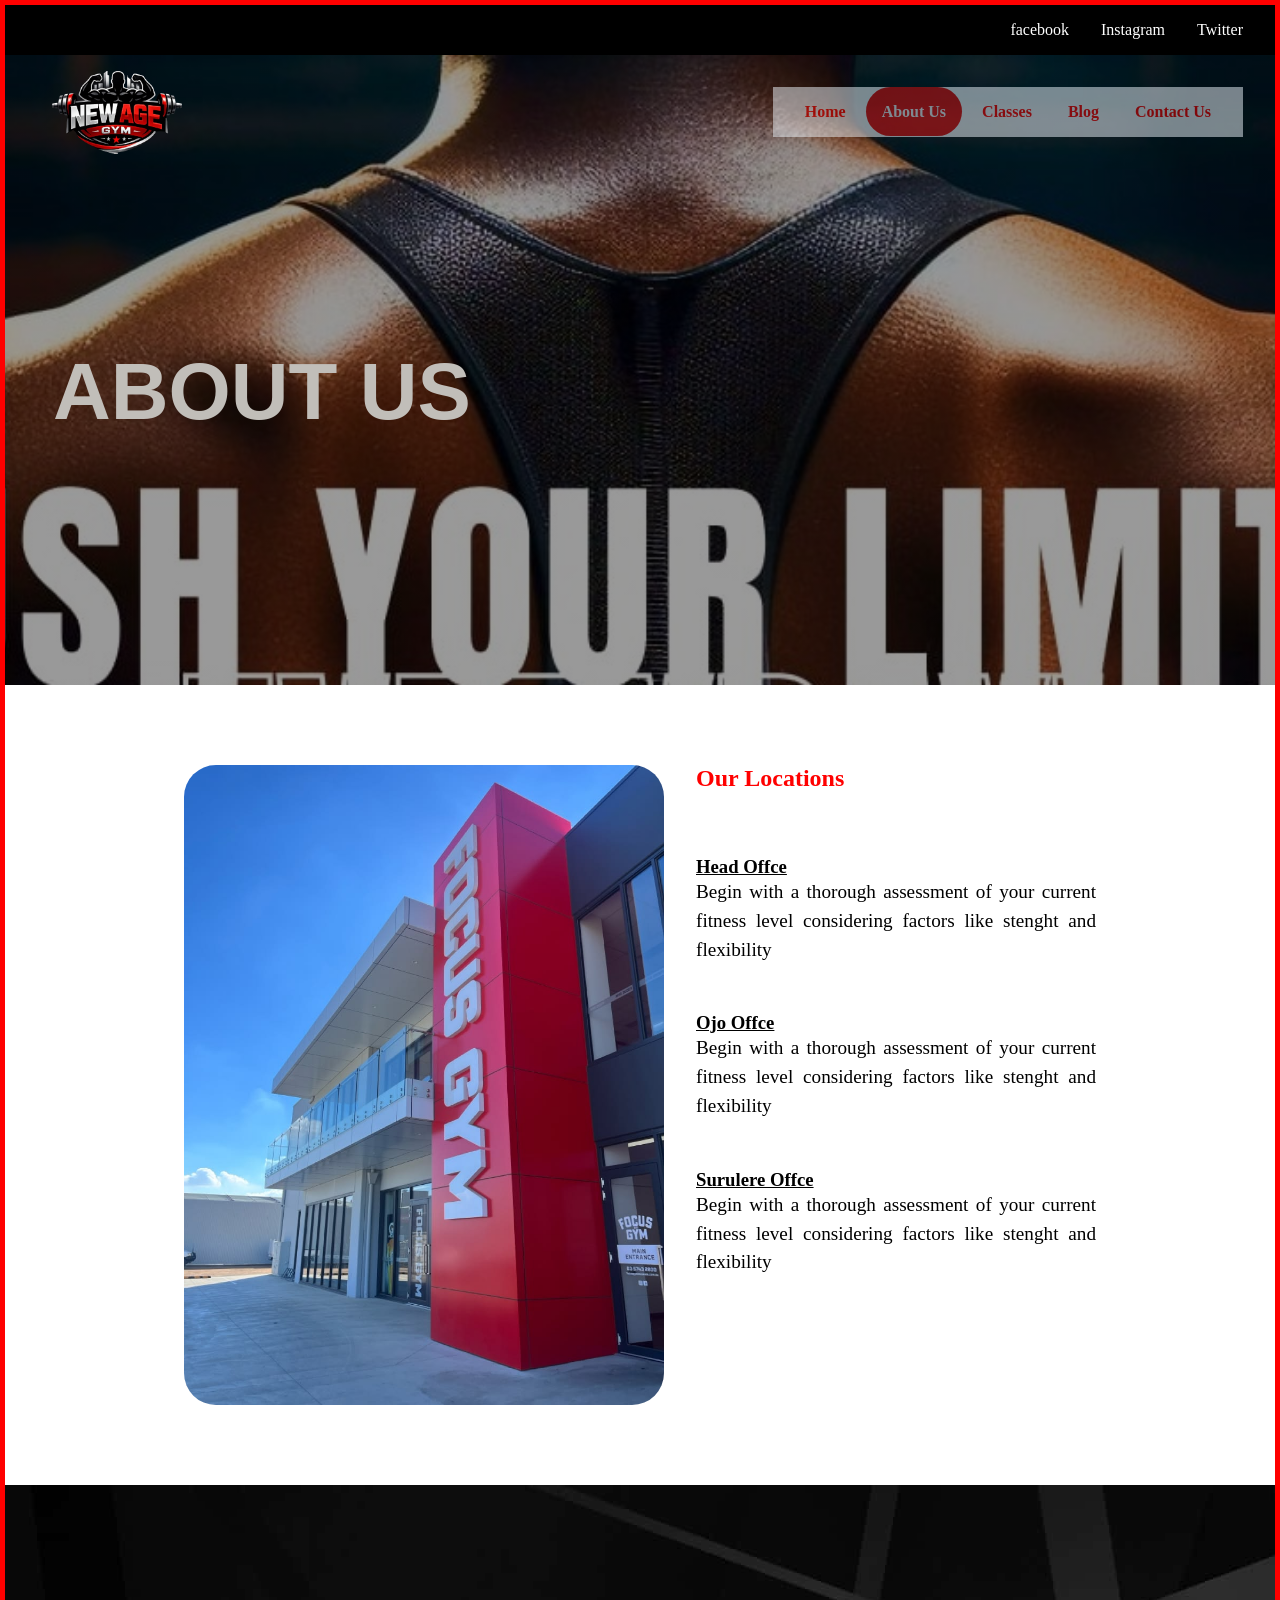
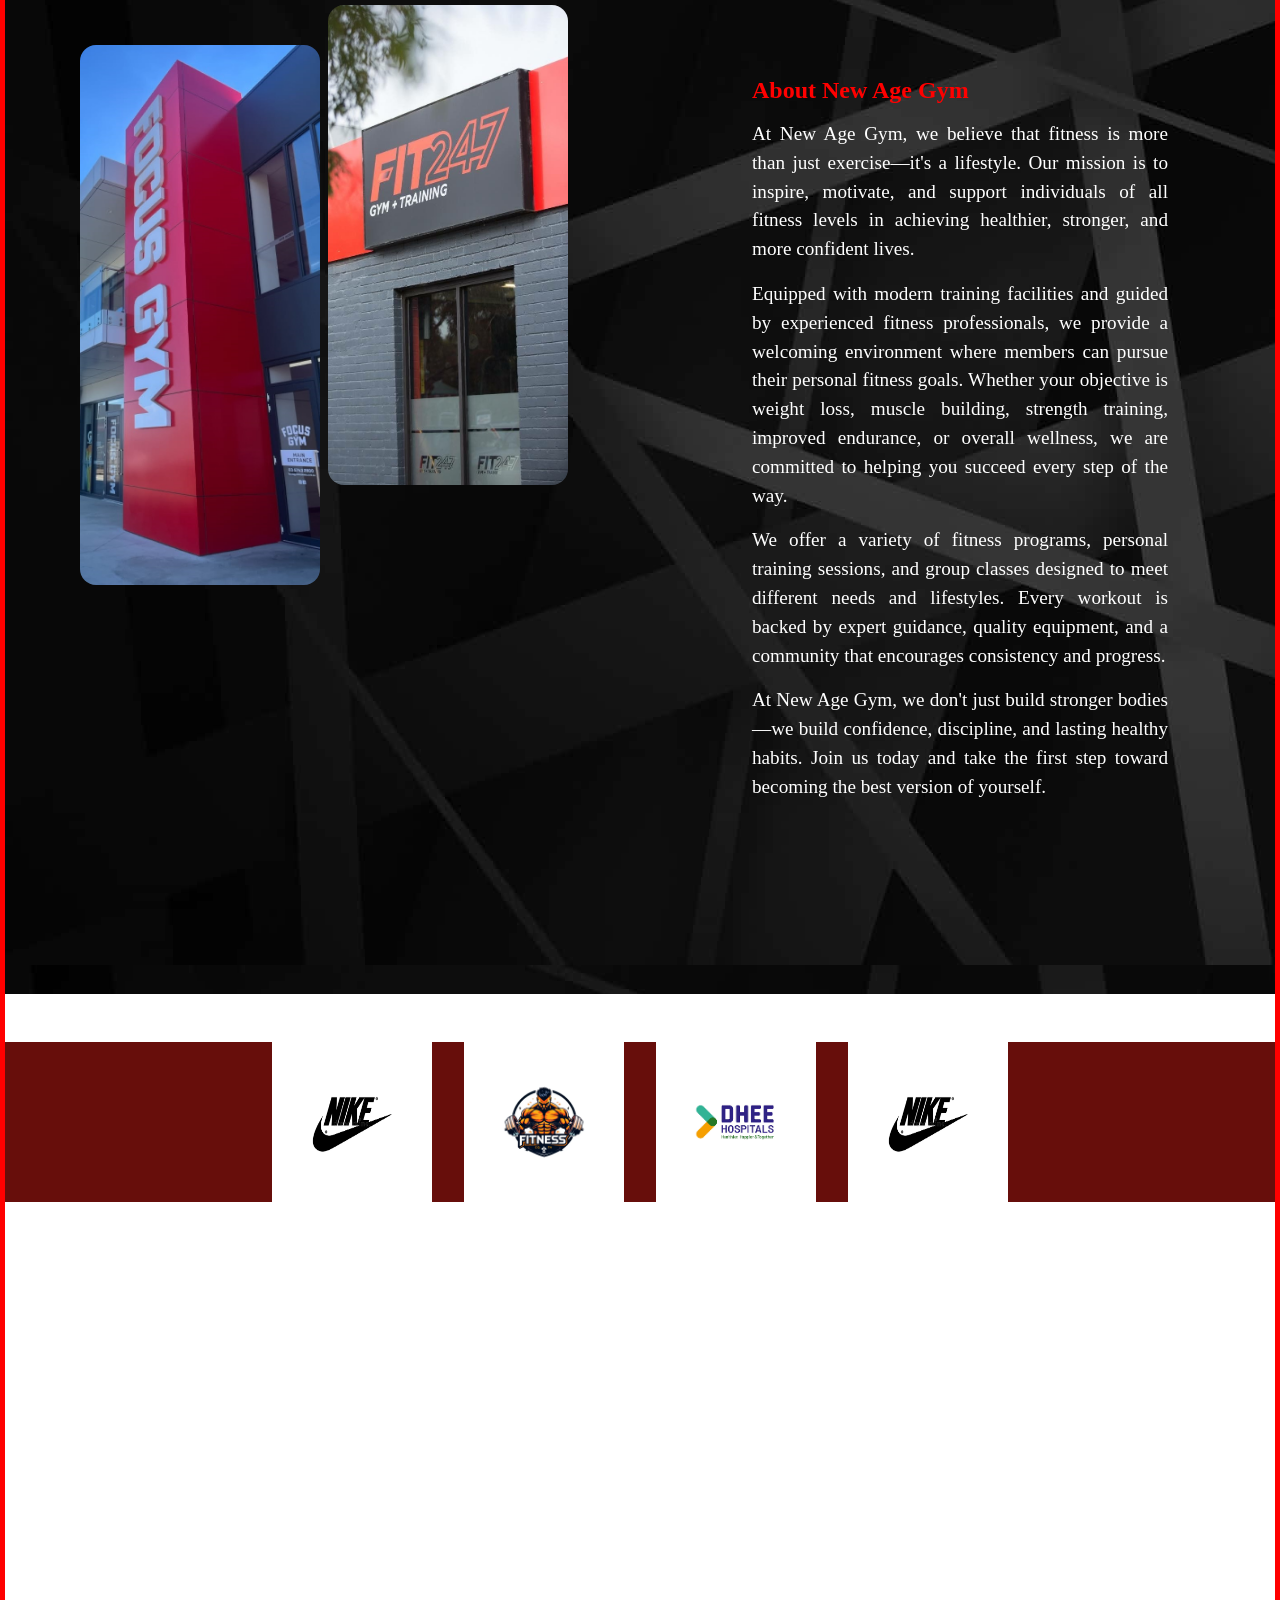
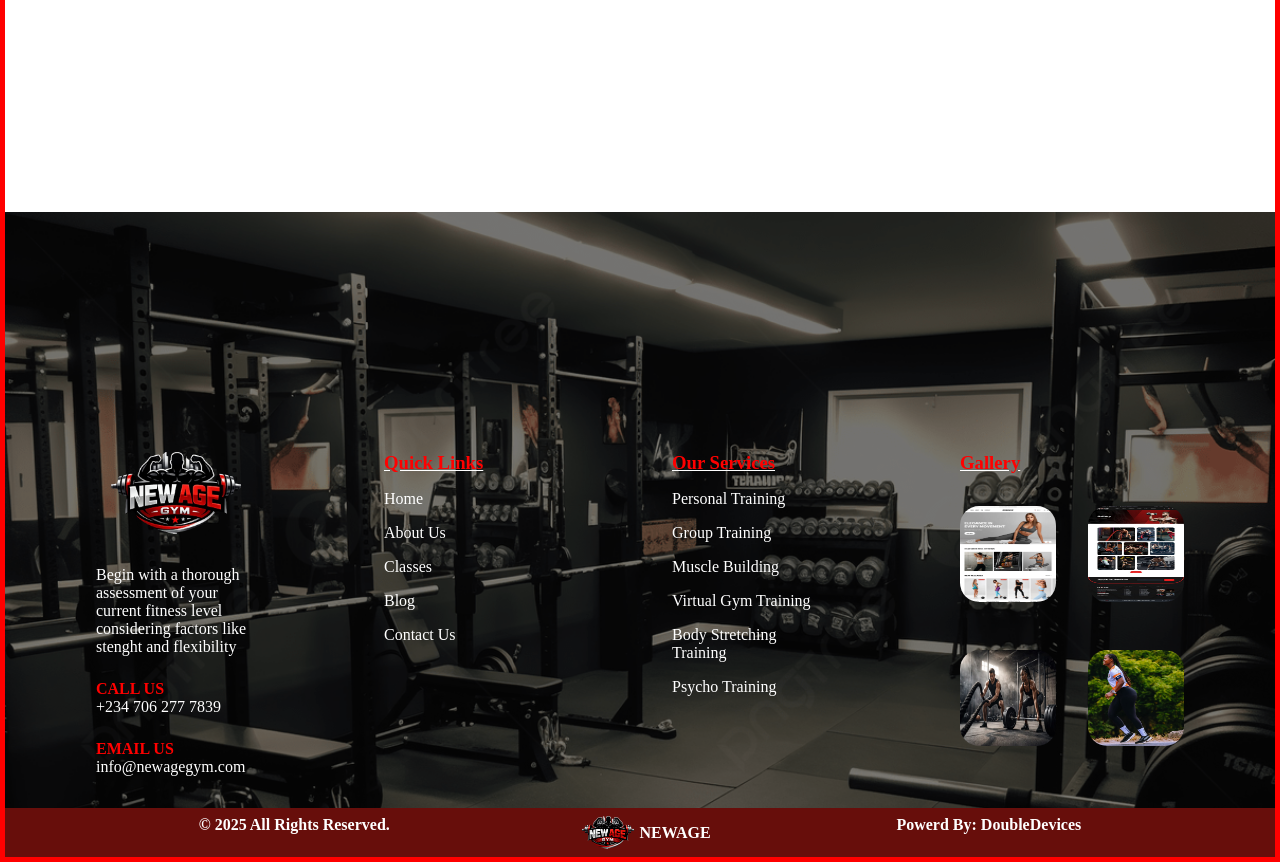
==== aboutus.html @ 26aabdf6 "Initial commit" ====
<!DOCTYPE html>
<html lang="en">
<head>
    <meta charset="UTF-8">
    <meta name="viewport" content="width=device-width, initial-scale=1.0">
    <title>New Age Gym</title>
    <link rel="stylesheet" href="newage.css">
</head>
<body>
    <header >
        <div class="firstlink">
            <a href="facebook.com">facebook</a>
            <a href="instagram.com">Instagram</a>
            <a href="x.com">Twitter</a>
        </div>
        <section class="firstsectionabout">
        <div class="topandnav">
            <img class="logo" src="assets/gym2logo-removebg-preview.png">
            <nav class="topnav">
                <a href="index.html">Home</a>
                <a class="active" href="aboutus.html">About Us</a>
                <a href="classes.html">Classes</a>
                <a>Blog</a>
                <a href="contactus.html">Contact Us</a>
              <!--  <a class="whatsapp">whatsapp</a>-->
            </nav>
             <div class="hamburger" id="hamburger">
                <div class="span1"></div>
                <div class="span2"></div>
                <div class="span3"></div>
            </div>

        </div>
        <div class="hero">
            <h1 style="color: rgb(193, 190, 185);">ABOUT US</h1>
           
            </div>
            
        </div>
       </section>
    </header>
    <section class="section1about">
        <img src="assets/gym frontage - Copy.jpg">
        <div class="section1aboutcontent">
            <h1>Our Locations</h1>
        <h3>Head Offce</h3>
        <p>Begin with a thorough assessment of your current fitness level considering factors like stenght and flexibility</p>
        <h3>Ojo Offce</h3>
        <p>Begin with a thorough assessment of your current fitness level considering factors like stenght and flexibility</p>
        <h3>Surulere Offce</h3>
        <p>Begin with a thorough assessment of your current fitness level considering factors like stenght and flexibility</p>
        </div>
    </section>

    <section class="section2about">
       
        <div class="section2aboutimg">
            <img src="assets/gym frontage.jpg">
            <img style="transform: translateY(-40px);"  src="assets/gymfront.jpg">
        </div>
        <div class="aboutcontent">
         <h1>About New Age Gym</h1>
        <p>At New Age Gym, we believe that fitness is more than just exercise—it's a lifestyle. Our mission is to inspire, motivate, and support individuals of all fitness levels in achieving healthier, stronger, and more confident lives.</p>

       <p>Equipped with modern training facilities and guided by experienced fitness professionals, we provide a welcoming environment where members can pursue their personal fitness goals. Whether your objective is weight loss, muscle building, strength training, improved endurance, or overall wellness, we are committed to helping you succeed every step of the way.</p>
       <p>We offer a variety of fitness programs, personal training sessions, and group classes designed to meet different needs and lifestyles. Every workout is backed by expert guidance, quality equipment, and a community that encourages consistency and progress.

       </p>
       <p>At New Age Gym, we don't just build stronger bodies—we build confidence, discipline, and lasting healthy habits. Join us today and take the first step toward becoming the best version of yourself.</p>
       </div>
    </section>
      
    <section class="sponsorscontainer">
        <div class="sponsorscard">
            <img src="assets/nike.png">
           <img src="assets/fit.png">
            <img src="assets/hospital.png">
            <img src="assets/nike.png">

        </div>

    </section>
    <section class="map">
        <iframe src="https://www.google.com/maps/embed?pb=!1m14!1m8!1m3!1d31714.80053890168!2d3.157831085491517!3d6.477269069844812!3m2!1i1024!2i768!4f13.1!3m3!1m2!1s0x103b85edab424793%3A0x4639b87ed99605b1!2sEJIKE%20%26%20UJU%E2%80%99S%20RECEPTION%20(ELITE%20HOTEL)!5e0!3m2!1sen!2sng!4v1784553942397!5m2!1sen!2sng" width="100%" height="450" style="border:0;" allowfullscreen="" loading="lazy" referrerpolicy="strict-origin-when-cross-origin"></iframe>
    </section>








     <footer >
        <div class="firstfooter">
        <img style="margin-bottom: 2rem;" src="assets/gym2logo-removebg-preview.png">
        <p>Begin with a thorough assessment of your current fitness level considering factors like stenght and flexibility</p>

        <p style="color: red;font-weight: bold;margin-top: 1.5rem;">CALL US</p>
        <P>+234 706 277 7839</P>
        <p style="color: red;font-weight: bold;margin-top: 1.5rem;">EMAIL US</p>
        <P>info@newagegym.com</P>
        </div>
        <div class="firstfooter">
            <H3>Quick Links</H3>
             <nav class="buttomnav">
                <a href="index.html">Home</a>
                <a href="aboutus.html">About Us</a>
                <a href="classes.html">Classes</a>
                <a href="blog.html">Blog</a>
                <a href="contactus.html">Contact Us</a>
              <!--  <a class="whatsapp">whatsapp</a>-->
            </nav>

        </div>
        <div style="gap: 1rem;" class="firstfooter">
            <h3>Our Services</h3>
            <p>Personal Training</p>
            <p>Group Training</p>
            <p>Muscle Building</p>
            <p>Virtual Gym Training</p>
            <p>Body Stretching Training</p>
            <p>Psycho Training</p>
        </div>
        <div class="lastfooter">
            <h3>Gallery</h3>
            <div class="footimg">
            <img src="assets/classes.png">
            <img src="assets/gallery].jpg" alt="">
            <img src="assets/bgimg.jpg">
            <img src="assets/outdoor.jpg" alt="">
            </div>
        </div>
       
    </footer>
     <section class="lastline">
            <P>&copy; 2025 All Rights Reserved. </P>
            <div style="display: flex; align-items: center;">
            <img src="assets/gym2logo-removebg-preview.png"> 
            <p>NEWAGE</p>
            </div>
            <p >Powerd By: DoubleDevices</p>
        </section>
    <script src="newage.js"></script>
</body>
</html>
---- newage.css ----
*{
  padding: 0px;
  box-sizing: border-box;
  font-family: calibri;
  margin: 0px;
 
}
body{
    border: solid 5px red;
}

.firstlink {display: flex; flex-direction: row;gap: 2rem;  justify-content: right; background-color: black;padding:1rem 2rem ;
 }
.firstlink a{text-decoration: none; color: white; }
   
.logo{max-width: 10rem; width: 100%;}
.firstsection{color:  white;   
    background: linear-gradient(rgba(0, 0, 0, 0.4), rgba(0, 0, 0, 0.4)),
  url('assets/bgimg.jpg');background-size: cover; background-position: right; height: 100%;
}
.firstsectionabout{color:  white;   background: linear-gradient(rgba(0, 0, 0, 0.4), rgba(0, 0, 0, 0.4)),
  url('assets/push.jpg');background-size: cover; background-position: center; height: 70vh;
}
.topandnav{display: flex; flex-direction: row;  align-items: center; justify-content:space-between;
    padding: 1rem 2rem; }
.topandnav a {margin: 1rem, 0.5rem ; text-decoration: none;color: red; transition: 1s;padding: 1rem; border-radius: 30px; font-weight: bold;}
.topnav{
    background-color: aliceblue; 
    padding: 1rem; opacity: 0.5;
}
.topandnav a:hover{background-color: rgb(83, 64, 64); cursor: pointer;
    color: aliceblue; }
    .topandnav a.active{background-color: rgb(225, 15, 15); cursor: pointer;color: aliceblue; }

.hero{ margin-top: 8rem;
    
    padding:3rem; 
    text-align: left;
}
  .hero h1{font-family: Arial, Helvetica, sans-serif; font-size: 5rem; }
  .hero button{padding: 1rem;background-color: red;font-size: 1.5rem; color: white; font-weight: bold; transition: 3s;
}
  .hero button:hover{background-color: antiquewhite; 
    cursor: pointer; 
    color:black;
}
  .heroclass{
    display:flex; 
    flex-wrap: wrap;
    margin: 1rem;gap:3rem;  
    font-size: 1.5rem;
  
}
.header{
    text-align: center;
    margin-top: 5rem;
    color:red;
}
 .heroclass span{
    font-size:3rem; color:red;
 }
.bmisection{display:flex;  
    flex-direction: column; 
    background-color: black;
    align-items: center; 
    justify-content: center;
    gap: 2rem; padding:5rem; 
}
.bmisection h2{font-family: Verdana; color: red;}
#calcbmi button{padding: 0.5rem; background-color: burlywood; font-weight: bold;width:12rem;}
#calcbmi button:hover{cursor: pointer;}
.result{display:flex; gap:0.5rem;align-items: baseline; justify-content: center;}
#calcbmi input{width:10rem; padding: 0.5rem;font-weight: bold;font-size: 1.2rem;background-color: beige; }
#sex{width: 10rem; padding: 0.5rem;font-weight: bold;
    background-color: beige;
    font-size: 1.2rem;
    color:rgb(110, 107, 107)}

.inputfields{
    display: flex;
    gap: 2rem;
    flex-wrap: wrap;
}

#calcbmi{display:flex;flex-direction:
     column; gap: 2rem;
    margin-bottom: 2rem; 
    align-items: center;
    justify-content: center;
}
.section1{display:flex; flex-direction: column; align-items: center; margin-top: 4rem;
}
.workprocess{
    display: flex;
    align-items: center;
    justify-content: center;
    gap: 10px;
    color:red;
   
    margin-bottom: 2rem;
      
}
.workprocess::before,
.workprocess::after{
    content: "";
    width: 40px;
    height: 2px;
    background: red;
}
.goalscontainer{max-width: 60rem; width: 100%; display:flex; flex-wrap: wrap;justify-content: space-around; margin-top: 3rem; gap:2rem;}



.goalscard{display:flex;flex-direction: column; max-width: 12rem; width: 100%; gap: 2rem;}
.goalscard img{max-width: 12rem; width: 100%;max-height: 12rem; height: 100%; border-radius: 10rem;box-shadow: 0 0 25px rgb(48, 45, 45,100);}
.largeimg{display: flex;flex-direction: column; align-items: center; margin-top:10rem; }
.largeimg img{max-width: 60rem; width: 100%;}

.section2{ display:flex;flex-direction: column;align-items: center;  margin-top: 10rem;
}
.classcontainer{display: flex;
    margin: 2rem; justify-content: center;}
.secion21{display: flex;flex-direction: column;
 padding:2rem;
gap: 1rem;   }
.secion21 button{padding: 1rem;background-color: red;font-size: 1.5rem; color: white; font-weight: bold; width: 14rem; transition: 1s; box-shadow: 0 0 10px rgba(27, 26, 26, 0.5); border:none;}
.secion21 button:hover{background-color: antiquewhite; cursor: pointer; color:black;}
.section22 img{
    width: 100%; 
    max-width: 50rem;
}

.homecontact{display: flex; flex-direction: column; width: 100%; max-width: 25rem;padding: 2rem; background-color: rgb(153, 26, 21) ; font-size: 18px; gap: 1rem; color:white;}
.firstcontact{display: flex; flex-direction: column;
font-size: 16px; color:white;

}
.firstcontact input{height: 2.5rem;margin-bottom: 1rem; padding: 1rem;font-size: 1.1rem; margin-top: 0.2rem;background-color: beige;
border: none;}
.firstcontact textarea{min-width: 21rem; min-height:8rem;max-width: 21rem; max-height:8rem; margin-bottom: 1rem;
padding: 1rem; font-size: 1.1rem;margin-top: 0.2rem;
background-color: beige;border: none;}
.firstcontact button{
    background-color: black;
    color: white;
    padding: 1rem;
    font-size: 1rem;
    font-weight: bold;
    transition: 2s; 
    border:none;
}
.hamburger{
    display: none; 
    flex-direction: column; 
    gap: 0.5rem; 
    cursor: pointer;}
.hamburger div{
    width: 2rem; 
    height: 0.2rem; 
    background-color: red;
}

.hamburger.active div:nth-child(1){
    transform:rotate(45deg) translateY(12px);
}

.hamburger.active div:nth-child(2){
    opacity:0;
}

.hamburger.active div:nth-child(3){
    transform:rotate(-45deg) translateY(-12px);
}

.firstcontact button:hover{background-color: antiquewhite; cursor: pointer; color:black;}
.contactmapcontainer{
    display: flex;
    flex-wrap: wrap;
    justify-content: center;
    gap: 2rem;
    transform: translateY(150px);
}
footer{background:linear-gradient(rgba(0, 0, 0, 0.5), rgba(0, 0, 0, 0.5)),
  url('assets/darkbackground2.jpg');position: center;background-size: cover; padding: 2rem; padding-top: 15rem; display: flex;
gap: 8rem;
justify-content: center; 
 

}
.firstfooter{display: flex; 
flex-direction: column;
width: 10rem;
 color: white;}
 .firstfooter a{
    display: flex;
    flex-direction: column;
    text-decoration: none;
    margin-top: 1rem;
    color: white;
    transition: transform 0.3s ease;
 }
 .firstfooter a:hover{
    cursor: pointer;
    transform: scale(1.2);
    color: brown;
 }
.firstfooter h3, .lastfooter h3{ color: red;
text-decoration: underline;
text-decoration-color: white;


}
.lastfooter{display: flex;
flex-direction: column; gap: 1rem;}
.footimg img{ width: 6rem; height: 6rem; border-radius: 20%; margin-top: 1rem;}

.footimg{display: grid;
grid-template-columns: repeat(2,1fr);
gap:2rem;
}
.footimg :hover{transform: scale(1.2); transition: 0.3s ease; cursor: pointer;}
.lastline{
    background-color: rgb(103, 14, 11);
    padding: 0.5rem;
    display: flex;
    justify-content: space-evenly;
    color:white;
    font-weight: bold;
}
.lastline img{max-width: 4rem; width: 100%; }
.section2about{
    display: flex;
    justify-content: center;
    flex-wrap: wrap;
    padding:10rem 0;
        background-image: url(assets/darkbackgrund.jpg);

    }
.section2aboutimg{
    display: flex;
    gap:0.5rem;
    max-width: 40rem;
    width: 100%;
    height: 100%;
    max-height: 40rem;
    
}
.section2aboutimg img{
    width: 100%;
    height: 100%;
    max-width: 15rem;
    max-height: 40rem;
    object-fit: cover;
    border-radius: 1rem;
}
.section2about p{
    line-height: 1.5;
    font-size: 1.2rem;
    color: white;
    
}
.aboutcontent{
    max-width:30rem ;
    width: 100%;
    padding: 2rem;
   text-align: justify;
    display:flex;
    flex-direction: column;
    gap:1rem;
}
.aboutcontent h1{
    color: red;
}
.map{
    display: flex;
    justify-content: center;
    margin: 5rem;
}

.sponsorsarea h1{
   text-align: center;
   margin-top: 5rem;
   color:red;
}
.sponsorscontainer{
    background-color: rgb(103, 14, 11);
    margin: 3rem 0;
}
.sponsorscard{
    display: flex;
    justify-content: center;
    gap: 2rem;
    margin-top: 1rem;

}
.sponsorscard img{
    background-color: white;
    padding: 2rem;
    max-width: 10rem;
    width: 100%;
    height: 100%;
    height: 10rem;
        transition: 0.5s ease;

}
.sponsorscard img:hover{    transition: 0.5s ease;
        transform: scale(1.1);


}
.section1about{
    padding: 5rem;
    display:flex;
    justify-content: center;
    gap: 2rem;
    flex-wrap: wrap;
}
.section1about img{
    max-width: 30rem;
    width: 100%;
    height: 100%;
    max-height: 40rem;
    border-radius: 2rem;
        transition: 0.5s ease;

}
.section1about img:hover{
    transform: scale(1.1);
    transition: 0.5s ease;

}
.section1aboutcontent{
    display:flex;
    flex-direction: column;
    max-width: 25rem;

}
.section1aboutcontent h1{
    color: red;
    margin-bottom: 1rem;
}
.section1aboutcontent h3{
    margin-top: 3rem;
    text-decoration: underline;
}
.section1aboutcontent p{
    line-height: 1.5;
    font-size: 1.2rem;
    text-align: justify;
}
.classection{
    display: flex;
    flex-wrap: wrap;
padding: 5rem 0;  
background-color: aliceblue;
justify-content: space-evenly;

}
.classcard{
    display: flex;
    flex-direction: column;
    align-items: center;
    padding: 1rem;
    gap: 1rem;
    margin: 2rem;
    max-width: 18rem;
    width: 100%;
    max-height: 25rem;
    height: 100%;
    background-color: white;
    border-radius: 2rem;

}
.classcard img{
    max-width: 15rem;
    width: 100%;
    height: 10rem;
    border-radius: 2rem;
        transition: 0.5s ease;

}
.classcard img:hover{
    transform: scale(1.1);
    transition: 0.5s ease;

}
.classcard button{
    padding: 0.7rem;
    border: none;
    color:white;
    background-color: rgb(124, 45, 25);
    border-radius: 1rem;
        transition:0.5s ease;

}
.classcard button:hover{
    padding: 0.7rem;
    background-color: rgb(16, 15, 15);
    cursor:pointer;
}






.contactHero{

height:55vh;

background:
linear-gradient(rgba(0,0,0,.65),rgba(0,0,0,.65)),
url("assets/darkbackgrund.jpg");

background-size:cover;

background-position:center;

display:flex;

justify-content:center;

align-items:center;

text-align:center;

color:white;

}

.heroContent h1{

font-size:4rem;

margin-bottom:20px;

}

.heroContent p{

font-size:1.2rem;

max-width:650px;

}
#bmidescription{
    background-color: rgb(103, 14, 11);
    padding: 0.5rem;
    border-radius: 0.5rem;
    font-weight: bold;
}

.contactCards{

display:grid;

grid-template-columns:repeat(4,1fr);

gap:25px;

padding:70px 10%;

background:#fafafa;

}

.contactCard{

background:white;

padding:40px;

border-radius:15px;

text-align:center;

box-shadow:0 10px 25px rgba(0,0,0,.08);

transition:.3s;

}

.contactCard:hover{

transform:translateY(-10px);

}

.contactCard h2{

font-size:45px;

margin-bottom:15px;

color:red;

}

.contactContainer{

display:grid;

grid-template-columns:1fr 1fr;

gap:60px;

padding:100px 10%;

}

.contactInfo img{

width:100%;

border-radius:20px;

margin-top:25px;

}

.contactForm{

display:flex;

flex-direction:column;

gap:25px;

}

.inputRow{

display:flex;

gap:20px;

}

.inputRow input{

flex:1;

padding:18px;

font-size:16px;

}

textarea{

height:220px;

padding:20px;

resize:none;

font-size:16px;

}

.contactForm button{

padding:18px;

background:red;

color:white;

font-size:18px;

font-weight:600;

border:none;

cursor:pointer;

transition:.3s;

}

.contactForm button:hover{

background:black;

}

.teamSection{

background:#111;

padding:100px 10%;

text-align:center;

color:white;

}

.teamCards{

display:grid;

grid-template-columns:repeat(3,1fr);

gap:35px;

margin-top:60px;

}

.teamCard{

background:#1d1d1d;

padding:30px;

border-radius:15px;

}

.teamCard img{

width:180px;

height:180px;

border-radius:50%;

object-fit:cover;

margin-bottom:20px;

}

.teamCard h3{

color:red;

}

.mapSection iframe{

width:100%;

height:500px;

border:none;

}
@media (max-width: 945px) {

footer{
gap: 2rem;

 

}
    
}

@media(max-width:900px){

.contactCards{

grid-template-columns:repeat(2,1fr);

}


.contactContainer{

grid-template-columns:1fr;

}

.inputRow{

flex-direction:column;

}

.teamCards{

grid-template-columns:1fr;

}

}
@media (max-width:700px) {
    footer{
        display: flex;
        flex-direction: column;
        gap: 2rem;
    }
   
   
.sponsorscard {
    display: grid;
    grid-template-columns: repeat(2, 1fr);
   
}

.sponsorscontainer{
    display: flex;
    flex-direction: column;
    align-items: center;
    
   
}
.classcontainer{
    display: flex;
    flex-direction: column;
    align-items: center;
    gap: 2rem;
}
.secion21{
    display:grid;
    grid-template-columns: repeat(2,1fr);
}
.topandnav {
    position: relative;
}
.topnav {
        display: none;
        position: absolute;
        opacity: 1;
        top: 100%;
        right: 0;
        width: 100%;
        flex-direction: column;
        background-color: black;
        padding: 2rem;
        gap: 1.5rem;
    }

    .topnav.show {
        display: flex;
    }

    .hamburger {
        display: flex;
    }


}
    

@media(max-width:600px){
    .hero h1{
        font-size: 3rem;

    }
    .section2aboutimg{
    
    max-width: 30rem;
    width: 100%;
    height: 100%;
    max-height: 30rem;
    
}
.section1about{
    padding: 2rem;
   
}
.inputfields{
   
    gap: 1rem;
    
}
#calcbmi input{width:6rem; padding: 0.5rem;font-size: 1rem; }
.section2aboutimg img{
    width: 100%;
    height: 100%;
    max-width: 10rem;
    max-height: 30rem;
  
}
#calcbmi button{width:10rem;}
#sex{width:6rem; padding: 0.5rem;font-size: 1rem; }
.section22 img{
    width: 100%; 
    max-width: 25rem;
}
.bmisection{text-align: center; gap: 2rem; padding:5rem 2rem; 
}
.contactCards{

grid-template-columns:1fr;

}

.heroContent h1{

font-size:2.8rem;

}
.secion21 button{font-size: 1rem; width: 10rem; padding: 0.5rem;}

}
@media (max-width: 400px) 
  {
    .secion21 button{ width: 8rem;
    }
 .section22 img{
    width: 100%; 
    max-width: 20rem;
}
.firstcontact textarea{min-width: 10rem; max-width: 20rem; }
    
}
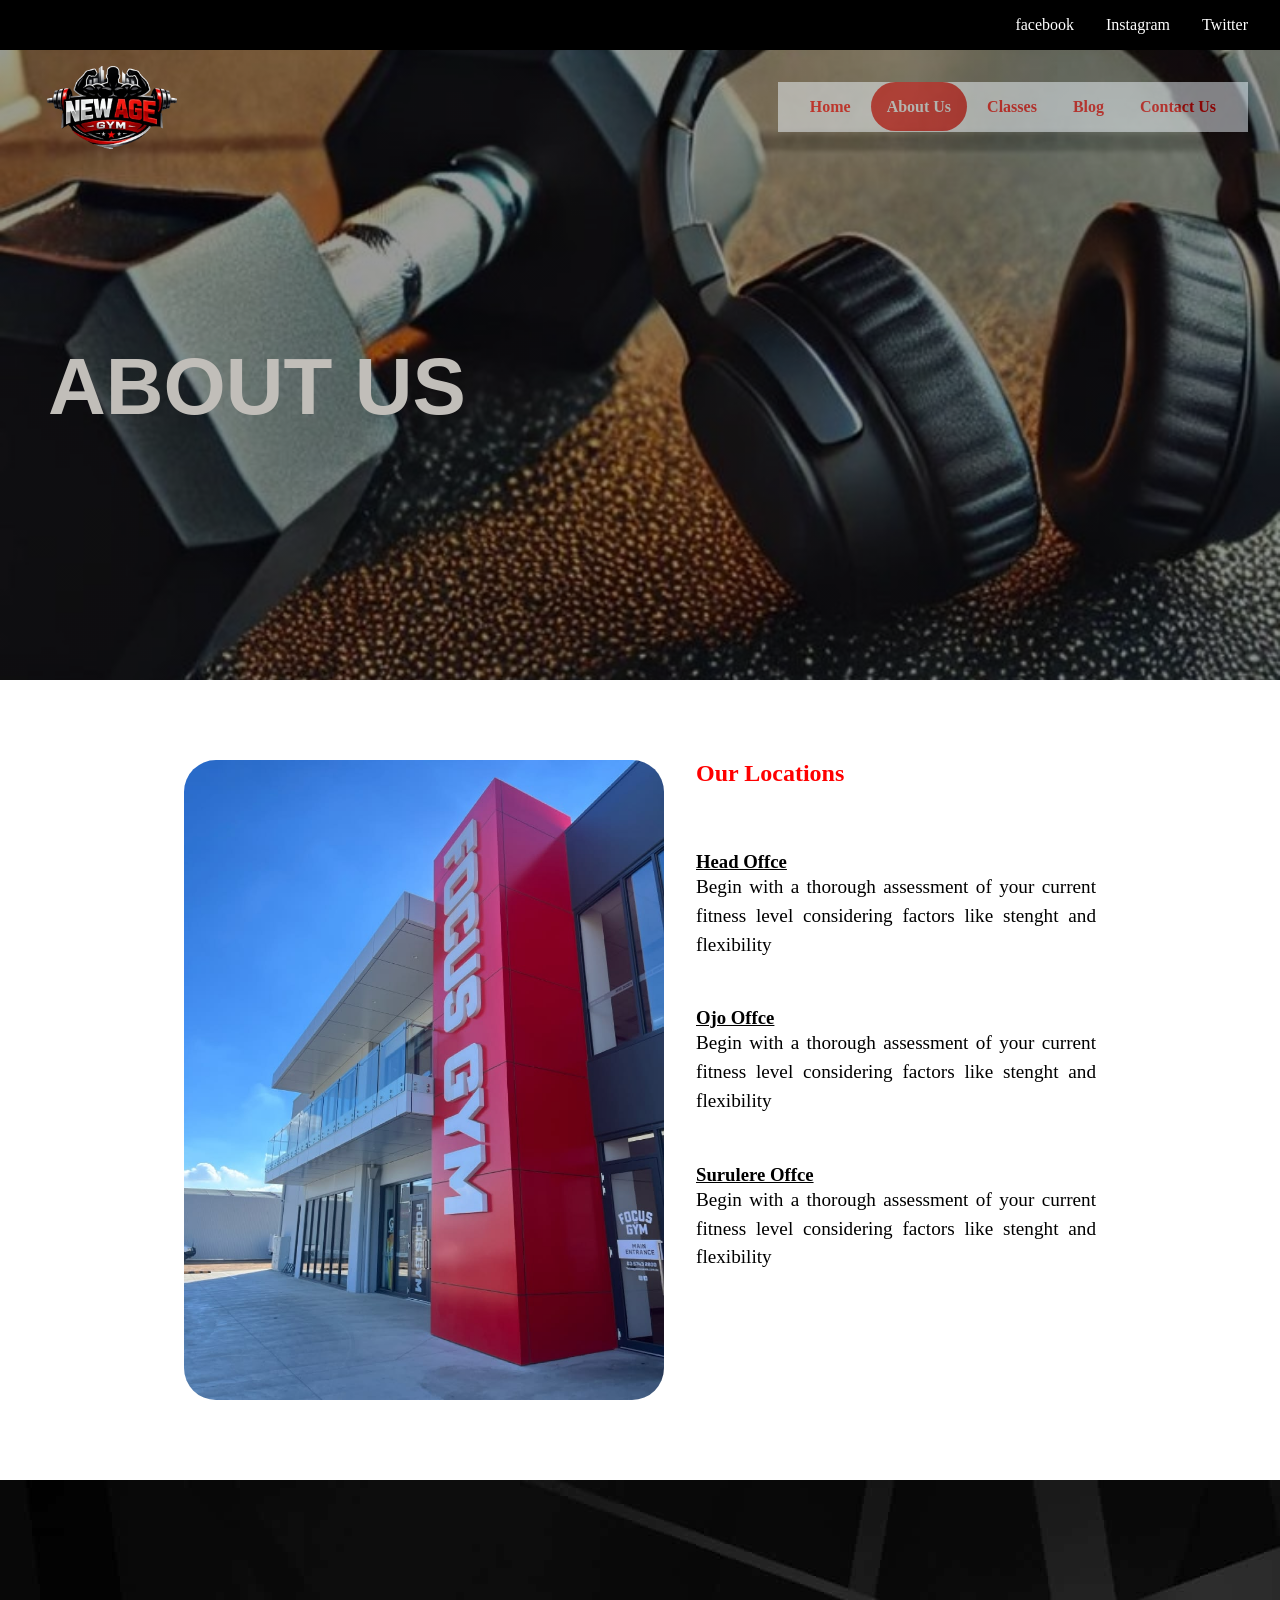
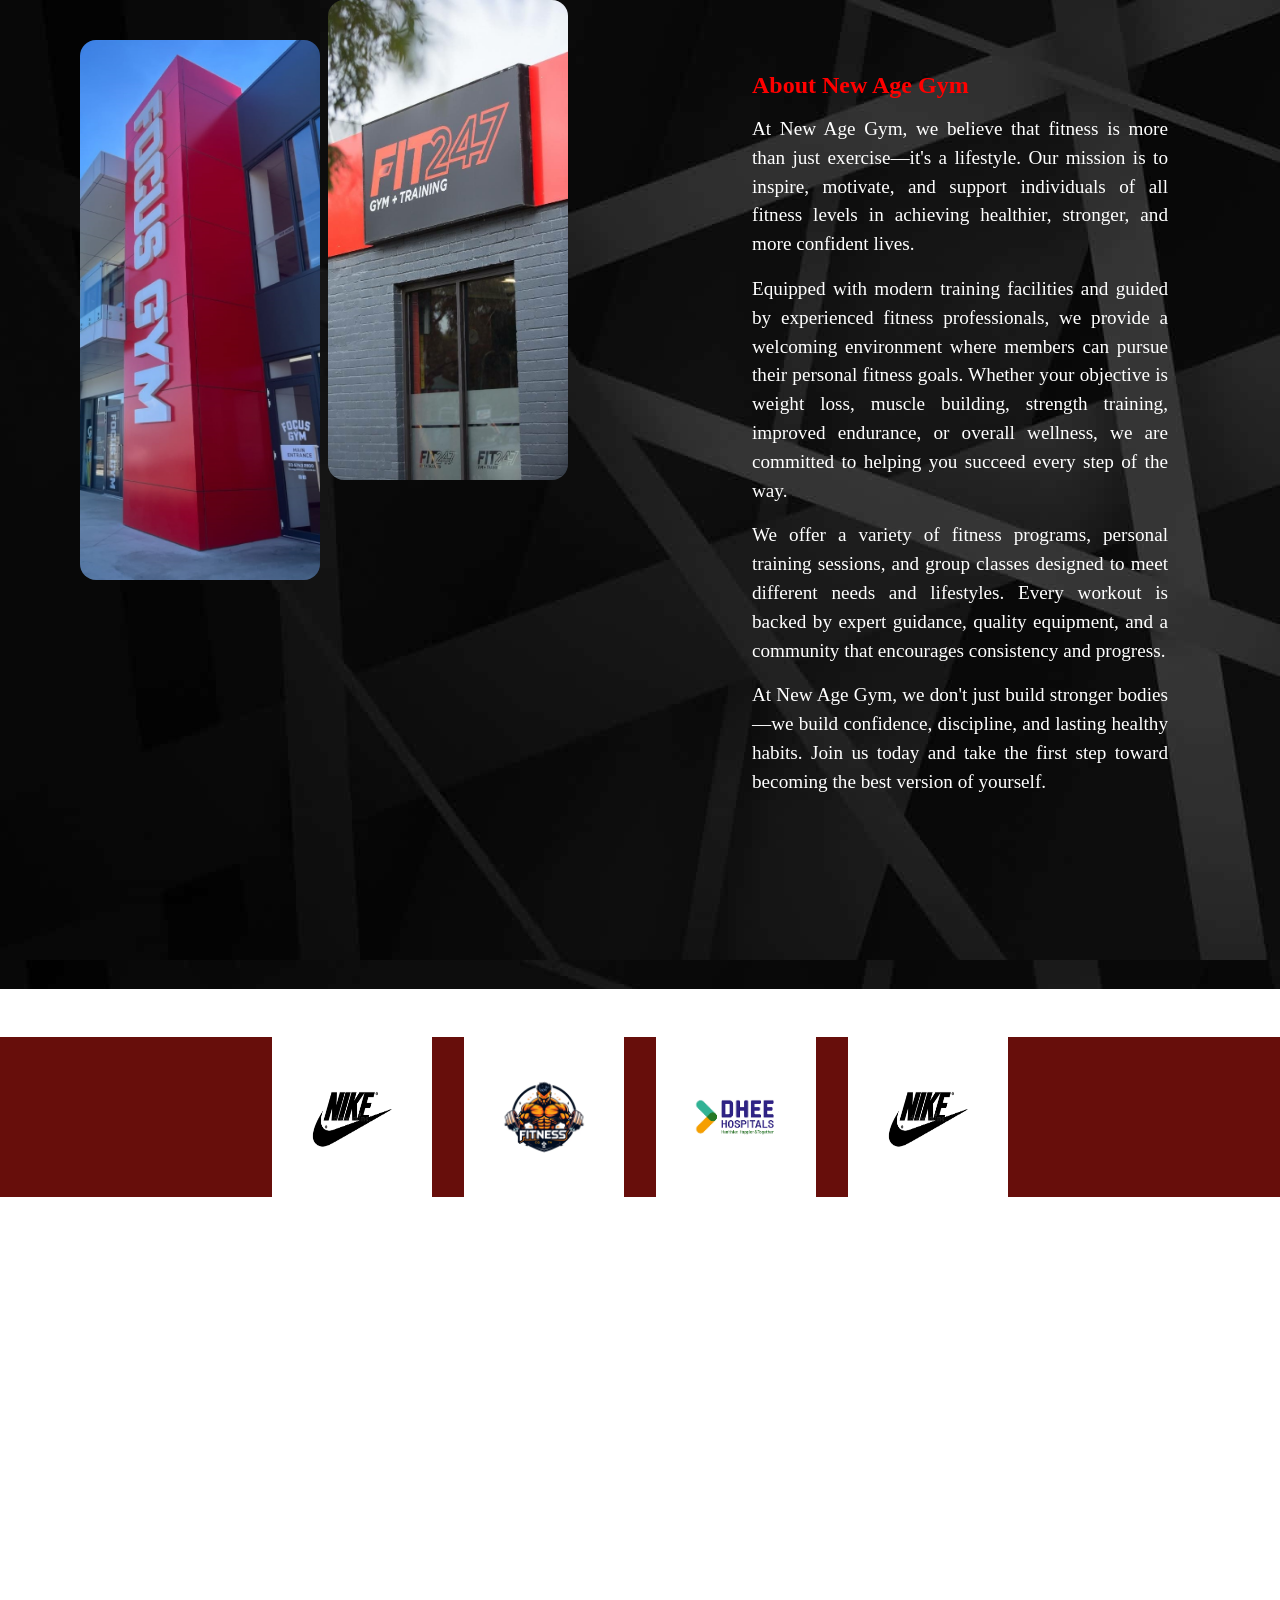
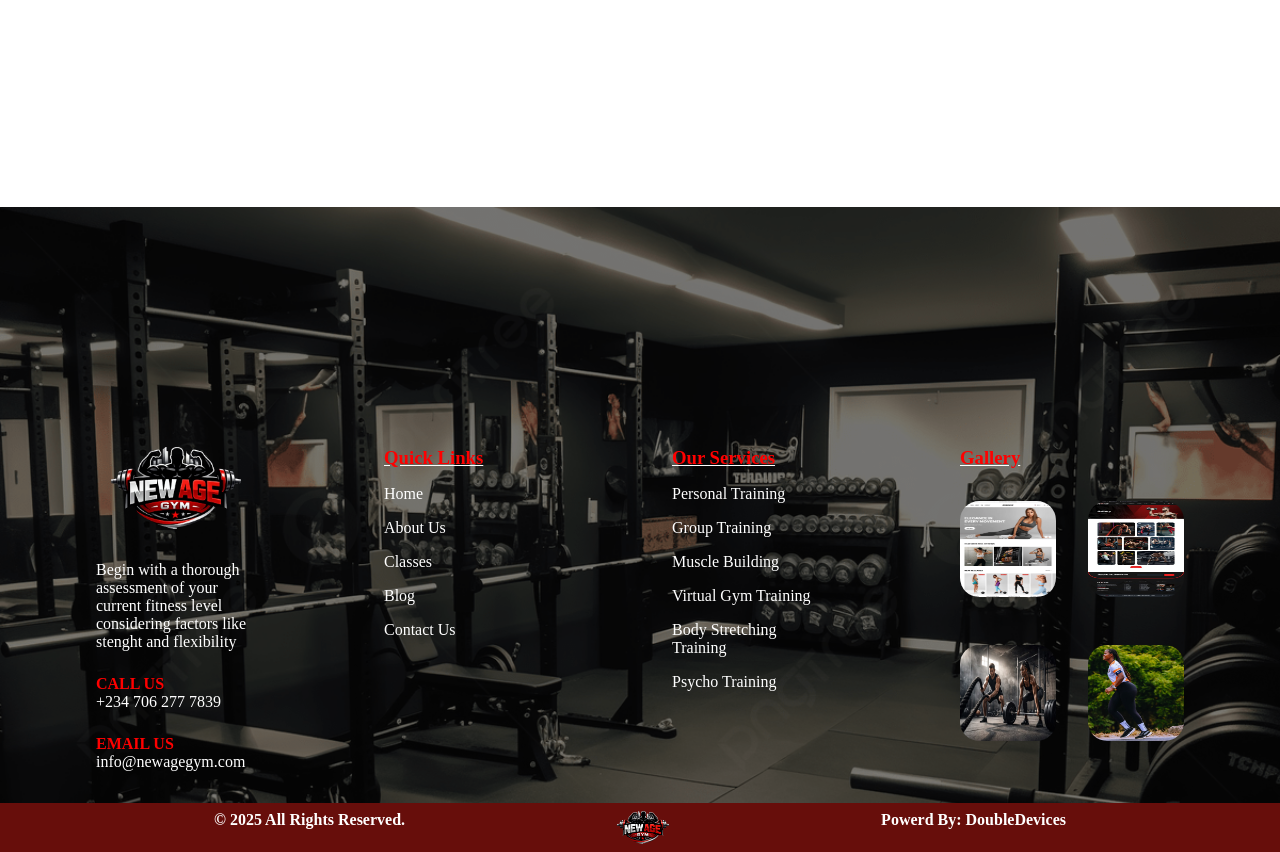
==== commit aeff4f2d: "signin and sinup pages done, classes ui upgraded" ====
--- a/aboutus.html
+++ b/aboutus.html
@@ -137,7 +137,7 @@
             <P>&copy; 2025 All Rights Reserved. </P>
             <div style="display: flex; align-items: center;">
             <img src="assets/gym2logo-removebg-preview.png"> 
-            <p>NEWAGE</p>
+             <p class="lastname">NEWAGE</p>
             </div>
             <p >Powerd By: DoubleDevices</p>
         </section>
--- a/newage.css
+++ b/newage.css
@@ -5,9 +5,7 @@
   margin: 0px;
  
 }
-body{
-    border: solid 5px red;
-}
+
 
 .firstlink {display: flex; flex-direction: row;gap: 2rem;  justify-content: right; background-color: black;padding:1rem 2rem ;
  }
@@ -19,7 +17,7 @@
   url('assets/bgimg.jpg');background-size: cover; background-position: right; height: 100%;
 }
 .firstsectionabout{color:  white;   background: linear-gradient(rgba(0, 0, 0, 0.4), rgba(0, 0, 0, 0.4)),
-  url('assets/push.jpg');background-size: cover; background-position: center; height: 70vh;
+  url('assets/bg.jpg');background-size: cover; background-position: center; height: 70vh;
 }
 .topandnav{display: flex; flex-direction: row;  align-items: center; justify-content:space-between;
     padding: 1rem 2rem; }
@@ -71,10 +69,11 @@
 #calcbmi button:hover{cursor: pointer;}
 .result{display:flex; gap:0.5rem;align-items: baseline; justify-content: center;}
 #calcbmi input{width:10rem; padding: 0.5rem;font-weight: bold;font-size: 1.2rem;background-color: beige; }
-#sex{width: 10rem; padding: 0.5rem;font-weight: bold;
+#sex, #startdate{max-width: 10rem;width:100%; padding: 0.5rem;font-weight: bold;
     background-color: beige;
     font-size: 1.2rem;
     color:rgb(110, 107, 107)}
+
 
 .inputfields{
     display: flex;
@@ -119,7 +118,10 @@
 .section2{ display:flex;flex-direction: column;align-items: center;  margin-top: 10rem;
 }
 .classcontainer{display: flex;
-    margin: 2rem; justify-content: center;}
+    margin: 2rem; 
+    
+    justify-content: center;
+}
 .secion21{display: flex;flex-direction: column;
  padding:2rem;
 gap: 1rem;   }
@@ -137,6 +139,7 @@
 }
 .firstcontact input{height: 2.5rem;margin-bottom: 1rem; padding: 1rem;font-size: 1.1rem; margin-top: 0.2rem;background-color: beige;
 border: none;}
+
 .firstcontact textarea{min-width: 21rem; min-height:8rem;max-width: 21rem; max-height:8rem; margin-bottom: 1rem;
 padding: 1rem; font-size: 1.1rem;margin-top: 0.2rem;
 background-color: beige;border: none;}
@@ -227,6 +230,47 @@
     color:white;
     font-weight: bold;
 }
+
+.load {
+    opacity: 0;
+    transform: translateX(250px);
+    animation: loadUp 3.5s ease forwards;
+    
+}
+
+@keyframes loadUp {
+    from {
+        opacity: 0;
+        transform: translateX(250px);
+    }
+
+    to {
+        opacity: 1;
+        transform: translateX(0);
+    }
+}
+
+.scrolls {
+    opacity: 0;
+    transform: translateY(150px);
+    transition: opacity 2s ease, transform 2s ease;
+}
+
+.scrolls.active {
+    opacity: 1;
+    transform: translateY(0);
+}
+.flip {
+    opacity: 0;
+    transform: rotateY(90deg);
+    transition: opacity 3s ease, transform 3s ease;
+}
+
+.flip.active {
+    opacity: 1;
+    transform: rotateY(0);
+}
+
 .lastline img{max-width: 4rem; width: 100%; }
 .section2about{
     display: flex;
@@ -350,25 +394,32 @@
 }
 .classection{
     display: flex;
-    flex-wrap: wrap;
-padding: 5rem 0;  
-background-color: aliceblue;
-justify-content: space-evenly;
-
+    justify-content: center;
+    background-color: rgb(0, 0, 0);
+
+}
+.classcontainer{
+    
+    display: grid;
+    grid-template-columns: repeat(3, 1fr);    
+padding: 5rem 2rem;  
+gap: 2rem;
+margin: auto;
+color: white;
 }
 .classcard{
     display: flex;
     flex-direction: column;
     align-items: center;
     padding: 1rem;
-    gap: 1rem;
+    gap: 1.5rem;
     margin: 2rem;
     max-width: 18rem;
     width: 100%;
     max-height: 25rem;
     height: 100%;
-    background-color: white;
     border-radius: 2rem;
+    box-shadow: 0 0px 20px rgba(253, 253, 253, 0.9);
 
 }
 .classcard img{
@@ -395,8 +446,10 @@
 }
 .classcard button:hover{
     padding: 0.7rem;
-    background-color: rgb(16, 15, 15);
+    background-color: rgb(220, 192, 192);
     cursor:pointer;
+    
+    color: black;
 }
 
 
@@ -637,6 +690,12 @@
 color:red;
 
 }
+.sexanddate{
+    display: flex;
+    flex-direction: row;
+    gap: 1rem;
+    justify-content: space-between;
+}
 
 .mapSection iframe{
 
@@ -647,6 +706,291 @@
 border:none;
 
 }
+
+
+.reachout{
+    display: flex;
+    flex-direction: column;
+    
+    gap: 2rem;
+    right: 0;
+    bottom: 10rem;
+    width: 7rem;
+    z-index: 1000;
+
+    position: fixed;
+    
+}
+.reachout img{
+    width: 1rem;
+    height: 1rem;
+}
+.reachout1{
+    display: flex;
+    flex-direction: row;
+    gap: 1rem;
+    padding: 0.5rem ;
+    border-radius: 4rem 0 0 4rem;
+    background-color: rgb(71, 181, 71);
+    color: white;
+    transition: 2s;
+}
+.reachout1:hover{
+    cursor: pointer;
+    color: black;
+}
+ .reachout {
+    font-size: 11px;
+    width: 5.2rem;
+   }
+   .reachout a{
+    text-decoration: none;
+    gap: 0.2rem;
+   }
+#registerform{
+    display: flex;
+    flex-direction: column;
+    max-width: 20rem;
+    width:100%
+}
+#registerform h2{
+    margin-bottom: 1rem;
+}
+#registerform input, #registerform select, #loginform input{
+    padding: 0.5rem;
+    margin-bottom: 1rem;
+    font-size: 1rem;
+    border-radius: 0.5rem;
+    color: black;
+}
+#registerform button, #loginform button{
+    width:100%;
+    max-width:8rem;
+    padding: 0.5rem;
+    background-color: red;
+    border: none;
+    border-radius: 0.5rem;
+    color:white;
+    font-weight: bold;
+    cursor: pointer;
+}
+.regbuttons{
+    margin-top: 1rem;
+    display: flex;
+    justify-content: space-between;
+}
+.clicktosignin{
+    margin-top: 1rem;
+    color: white;
+}
+.clicktosignin a{
+    color: red;
+    cursor: pointer;
+}
+.registermembership{
+   flex-direction: column;
+    justify-content: center;
+  
+
+   color: red;
+    align-items: center;
+    box-shadow: 0 0 10px rgba(0, 0, 0, 0.5);
+    gap: 2rem;
+    border-radius: 0.5rem;
+        max-width: 60rem;
+        width: 100%;
+    margin: auto;
+    border: none;
+    padding:2rem;
+ background: linear-gradient(rgb(50, 30, 30), rgba(0, 0, 0));
+  
+     opacity: 0;
+    transform: scale(0.7) translateY(30px);
+    transition:
+        opacity 1s ease,
+        transform 0.4s ease;
+}
+
+.registermembership[open] {
+    display: flex;
+    opacity: 1;
+    transform: scale(1) translateY(0);
+}
+.registercontainer{
+    display:flex;
+    flex-direction: row;
+    gap: 2rem;
+}
+.memberaside img{
+    max-width: 20rem;
+    width: 100%;
+}
+@starting-style {
+    .registermembership[open] {
+        opacity: 0;
+        transform: scale(0.7) translateY(30px);
+    }
+}
+.memberaside{
+    display:flex;
+    flex-direction: column;
+    align-items: center;
+    justify-content: center;
+    padding:2rem;
+    gap: 1rem;
+    color:white;
+    background-color: rgba(23, 22, 22, 0.5);
+    box-shadow: 1px 0 10px rgba(226, 223, 223, 0.9);
+    border-radius: 100%;
+    text-align:center;
+
+ animation: whatsappPulse 1.8s infinite;
+}
+
+.whatsapp-btn img {
+    width: 35px;
+    height: 35px;
+}
+
+
+@keyframes whatsappPulse {
+
+    0% {
+        box-shadow: 0 0 0 0 rgba(226, 163, 140, 0.7);
+    }
+
+    70% {
+        box-shadow: 0 0 0 18px rgba(102, 104, 103, 0);
+    }
+
+    100% {
+        box-shadow: 0 0 0 0 rgba(37, 211, 102, 0);
+    }
+
+}
+
+.closemodal {
+    position: absolute;
+    top: 10px;
+    right: 15px;
+
+    background: none;
+    border: none;
+    color: white;
+
+    font-size: 2rem;
+    font-weight: bold;
+    cursor: pointer;
+
+    width: auto;
+    padding: 0;
+}
+
+.memberaside h1{
+    font-size: 3rem;
+    text-shadow: #1d1d1d;
+}
+
+
+/* WhatsApp Button Styles 
+
+
+   .whatsapp-btn {
+    position: fixed;
+    right: 55px;
+    bottom: 130px;
+
+    width: 60px;
+    height: 60px;
+
+    border-radius: 50%;
+
+    background-color: #25D366;
+
+    display: flex;
+    justify-content: center;
+    align-items: center;
+
+    z-index: 1000;
+
+    animation: whatsappPulse 1.8s infinite;
+}
+
+.whatsapp-btn img {
+    width: 35px;
+    height: 35px;
+}
+
+
+@keyframes whatsappPulse {
+
+    0% {
+        box-shadow: 0 0 0 0 rgba(37, 211, 102, 0.7);
+    }
+
+    70% {
+        box-shadow: 0 0 0 18px rgba(37, 211, 102, 0);
+    }
+
+    100% {
+        box-shadow: 0 0 0 0 rgba(37, 211, 102, 0);
+    }
+
+}
+
+
+
+*/
+
+
+.loginsection{
+    display:flex;
+    padding: 5rem auto;
+    justify-content: center;
+    background: linear-gradient(rgba(0, 0, 0, 0.4), rgba(0, 0, 0, 0.4)),
+  url('assets/gymmanagement3.png');background-size: cover; background-position: left; height: 100%;
+  
+.loginsectionimg{
+    max-width: 20rem;
+width: 100%;
+}
+    
+    align-items: center;
+    box-shadow: 0 0 10px rgba(0, 0, 0, 0.5);
+    border-radius: 0.5rem;
+
+        width: 100%;
+    margin: auto;
+    border: none;
+    padding:2rem;
+
+  
+   
+    
+}
+
+#loginform label{
+    font-size: 1.2rem;
+    margin-top: 2rem;
+}
+#loginform{
+ background: linear-gradient(rgb(50, 30, 30), rgba(0, 0, 0));
+    padding:4rem;
+    color:white;
+    border-radius: 2rem;
+box-shadow: 0 0 10px rgba(0, 0, 0, 0.5);    display:flex;
+    flex-direction: column;
+}
+#loginform button{
+    font-size: 1.2rem;
+
+}
+
+
+
+
+
+
 @media (max-width: 945px) {
 
 footer{
@@ -683,6 +1027,11 @@
 
 grid-template-columns:1fr;
 
+}
+.loginsectionimg{
+    
+    max-width: 20rem;
+width: 100%;
 }
 
 }
@@ -731,6 +1080,7 @@
         background-color: black;
         padding: 2rem;
         gap: 1.5rem;
+        z-index: 1001;
     }
 
     .topnav.show {
@@ -757,6 +1107,23 @@
     height: 100%;
     max-height: 30rem;
     
+}
+.registermembership, .registercontainer{
+    flex-direction: column;
+    gap: 0.5rem;
+   
+}
+.memberaside img{
+    display: none;
+}
+.memberaside h1{
+    font-size: 2rem;
+}
+.memberaside{
+   
+    padding:1rem;
+    gap: 0;
+   
 }
 .section1about{
     padding: 2rem;
@@ -797,6 +1164,14 @@
 .secion21 button{font-size: 1rem; width: 10rem; padding: 0.5rem;}
 
 }
+
+.lastname{
+    display:none;
+    
+}
+
+
+
 @media (max-width: 400px) 
   {
     .secion21 button{ width: 8rem;
@@ -806,5 +1181,8 @@
     max-width: 20rem;
 }
 .firstcontact textarea{min-width: 10rem; max-width: 20rem; }
+.clicktosignin{
+    font-size: 0.9rem;
+}
     
 }   
